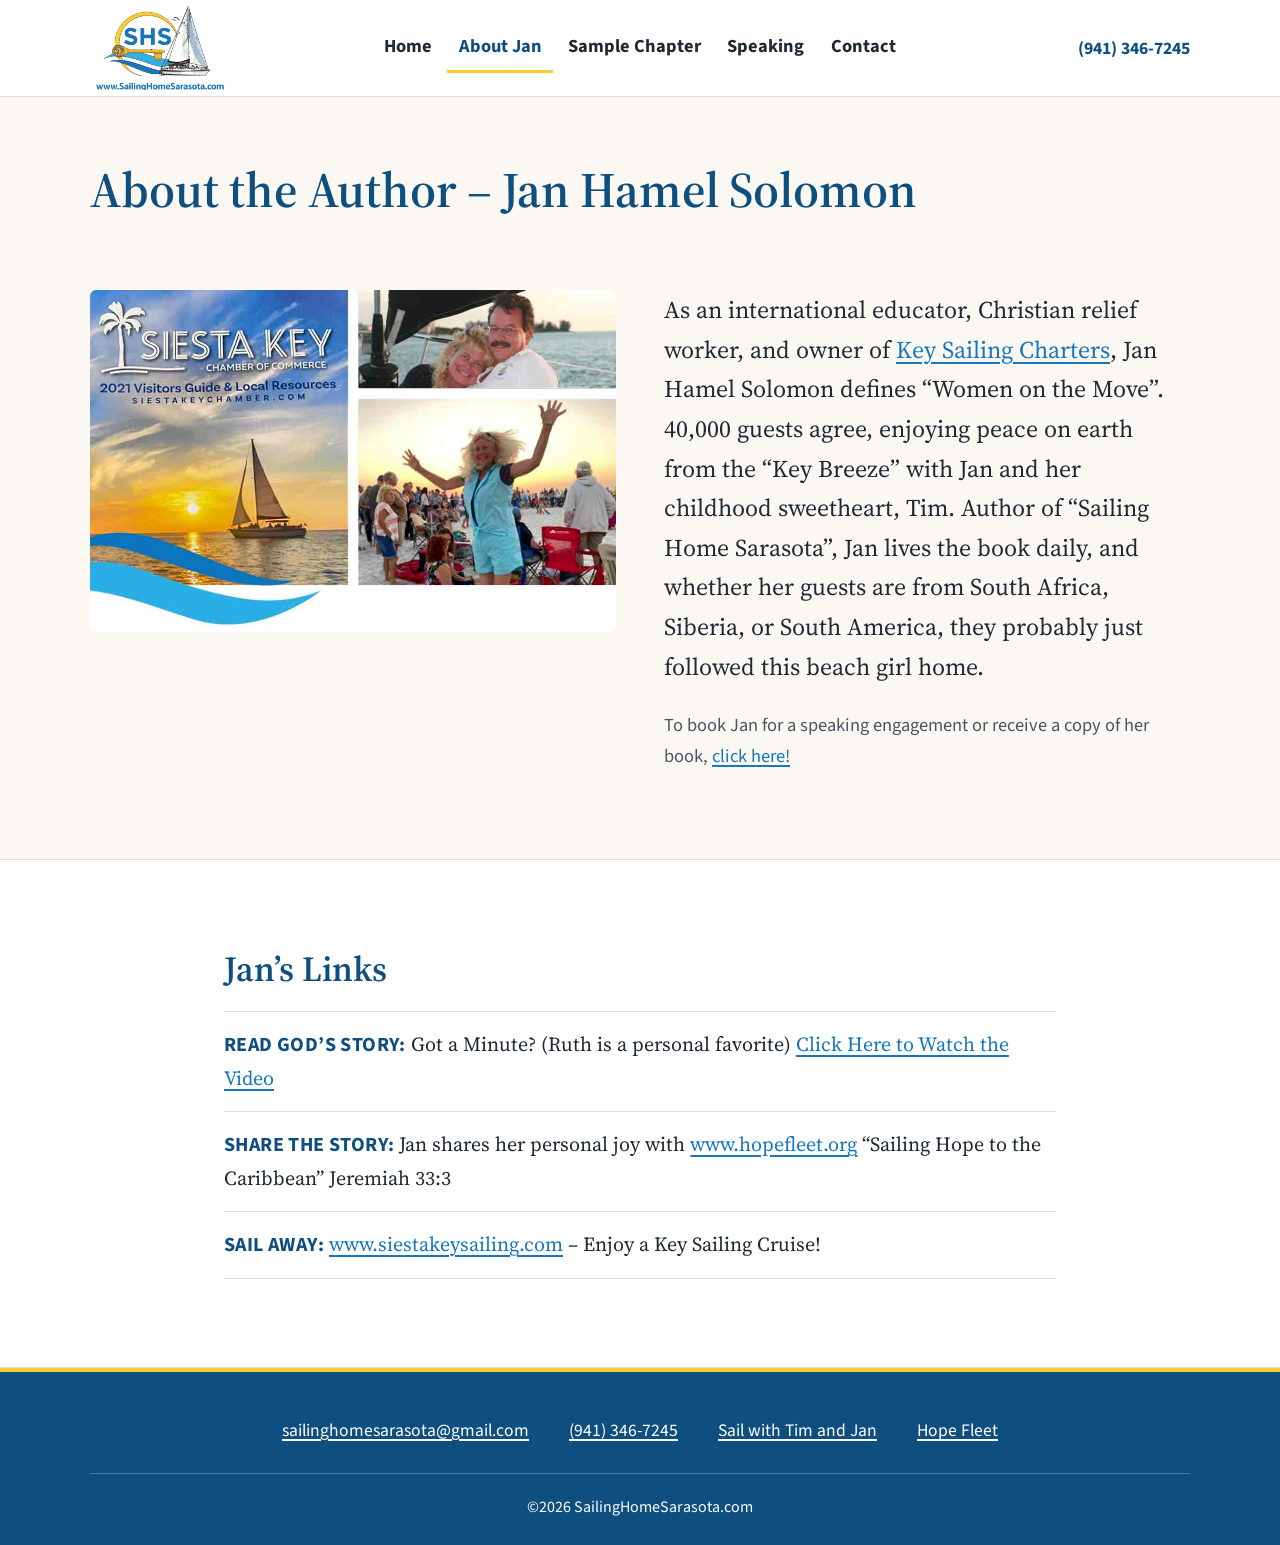
==== about-jan-solomon/index.html @ 573b9d3a "Prepare Cloudflare Pages: Speaking and Contact forms, 404, sitemap - functions/api/contact.js: Speak" ====
<!doctype html>
<html lang="en" class="no-js">
<head>
<meta charset="utf-8">
<meta name="viewport" content="width=device-width, initial-scale=1">
<meta name="robots" content="noindex, nofollow">
<title>About Jan Solomon | Sailing Home Sarasota</title>
<meta name="description" content="As an international educator, Christian relief worker, and owner of Key Sailing Charters, Jan Hamel Solomon defines “Women on the Move”.">
<link rel="icon" href="data:,">
<link rel="preconnect" href="https://fonts.googleapis.com">
<link rel="preconnect" href="https://fonts.gstatic.com" crossorigin>
<link rel="stylesheet" href="https://fonts.googleapis.com/css2?family=Source+Sans+3:ital,wght@0,400;0,600;0,700;1,400&amp;family=Source+Serif+4:ital,opsz,wght@0,8..60,400;0,8..60,600;0,8..60,700;1,8..60,400;1,8..60,700&amp;display=swap">
<link rel="stylesheet" href="../style.css?v=4">
<script src="../js/main.js?v=4" defer></script>
</head>
<body>
<a class="skip" href="#main">Skip to content</a>
<header class="site-header">
  <div class="wrap header-in">
    <a class="logo" href="../"><img src="../images/SHS-logo2.png" width="500" height="300" alt="Sailing Home Sarasota"></a>
    <nav id="site-nav" class="site-nav" aria-label="Main">
      <ul>
        <li><a href=".././">Home</a></li>
        <li><a href="../about-jan-solomon/" aria-current="page">About Jan</a></li>
        <li><a href="../sample-chapter/">Sample Chapter</a></li>
        <li><a href="../speaking/">Speaking</a></li>
        <li><a href="../contact-us/">Contact</a></li>
      </ul>
    </nav>
    <div class="header-end"><a class="header-phone" href="tel:+19413467245">(941) 346-7245</a></div>
    <button class="menu-btn" type="button" aria-expanded="false" aria-controls="site-nav"><svg class="icon" viewBox="0 0 24 24" fill="none" stroke="currentColor" stroke-width="2.25" stroke-linecap="round" aria-hidden="true"><path d="M4 6h16M4 12h16M4 18h16"/></svg>Menu</button>
  </div>
</header>
<main id="main">
<div class="page-head wrap">
  <h1>About the Author – Jan Hamel Solomon</h1>
</div>

<section class="section">
  <div class="wrap split" style="align-items:start">
    <figure class="photo" style="margin:0">
      <img src="../images/About-Jan-Solomon.jpg" width="1000" height="649" alt="Jan Hamel Solomon with Tim aboard the Key Breeze, and on Siesta Beach">
    </figure>
    <div>
      <p class="lede" style="color:var(--ink)">As an international educator, Christian relief worker, and owner of <a href="https://zorronielsen.github.io/key-sailing-site/">Key Sailing Charters</a>, Jan Hamel Solomon defines “Women on the Move”. 40,000 guests agree, enjoying peace on earth from the “Key Breeze” with Jan and her childhood sweetheart, Tim. Author of “Sailing Home Sarasota”, Jan lives the book daily, and whether her guests are from South Africa, Siberia, or South America, they probably just followed this beach girl home.</p>
      <p class="note">To book Jan for a speaking engagement or receive a copy of her book, <a href="../contact-us/">click here!</a></p>
    </div>
  </div>
</section>

<section class="section white">
  <div class="wrap" style="max-width:min(100% - 2rem, 52rem)">
    <h2>Jan’s Links</h2>
    <ul class="links-list">
      <li><strong>READ GOD’S STORY:</strong> Got a Minute? (Ruth is a personal favorite) <a href="https://www.youtube.com/channel/UCC4gDoUAiDb6nnyF5Sh8-fA">Click Here to Watch the Video</a></li>
      <li><strong>SHARE THE STORY:</strong> Jan shares her personal joy with <a href="https://www.hopefleet.org">www.hopefleet.org</a> “Sailing Hope to the Caribbean” Jeremiah 33:3</li>
      <li><strong>SAIL AWAY:</strong> <a href="https://zorronielsen.github.io/key-sailing-site/">www.siestakeysailing.com</a> – Enjoy a Key Sailing Cruise!</li>
    </ul>
  </div>
</section>
</main>
<footer class="site-footer">
  <div class="wrap footer-grid">
    <p><a href="mailto:sailinghomesarasota@gmail.com">sailinghomesarasota@gmail.com</a></p>
    <p><a href="tel:+19413467245">(941) 346-7245</a></p>
    <p><a href="https://zorronielsen.github.io/key-sailing-site/">Sail with Tim and Jan</a></p>
    <p><a href="https://www.hopefleet.org">Hope Fleet</a></p>
  </div>
  <div class="wrap f-bottom"><p>©2026 SailingHomeSarasota.com</p></div>
</footer>
</body>
</html>
---- style.css ----
/* Sailing Home Sarasota — first version
   Same family as Key Sailing (fonts, sizes, layout), but calmer:
   warm paper background, serif reading text, colours from the SHS logo.
   Yellow is only a small accent (current menu item, footer rule). */

:root {
  --sea: #1876bc;        /* logo blue: headings, links, buttons */
  --sea-dark: #0f4f80;   /* hover, footer */
  --sun: #fecc2d;        /* logo yellow — small accents only */
  --ink: #1f2933;
  --ink-soft: #4a5562;
  --paper: #fbf8f3;      /* warm page background */
  --white: #ffffff;
  --line: #e3ddd2;

  --wrap: 1100px;
  --read: 38rem;         /* narrow column for long reading */
  --radius: 6px;
  --gap: clamp(1.5rem, 4vw, 3rem);
  --section: clamp(3rem, 7vw, 5.5rem);

  --serif: "Source Serif 4", Georgia, "Times New Roman", serif;
  --sans: "Source Sans 3", system-ui, -apple-system, "Segoe UI", Arial, sans-serif;
}

*, *::before, *::after { box-sizing: border-box; }

html { -webkit-text-size-adjust: 100%; scroll-padding-top: 7rem; }

body {
  margin: 0;
  background: var(--paper);
  color: var(--ink);
  font-family: var(--serif);
  font-size: 1.25rem;     /* 20px */
  line-height: 1.65;
}

img { max-width: 100%; height: auto; display: block; }

a { color: var(--sea); text-decoration-thickness: 1.5px; text-underline-offset: 0.18em; }
a:hover { color: var(--sea-dark); text-decoration-thickness: 2.5px; }

:focus-visible { outline: 3px solid var(--sea); outline-offset: 3px; }
.site-footer :focus-visible { outline-color: var(--sun); }

h1, h2, h3 {
  font-family: var(--serif);
  font-weight: 600;
  color: var(--sea-dark);
  line-height: 1.2;
  margin: 0 0 0.6em;
  text-wrap: balance;
}
h1 { font-size: clamp(2.1rem, 4.5vw, 3.1rem); }
h2 { font-size: clamp(1.7rem, 3vw, 2.2rem); }
h3 { font-size: 1.4rem; }

p { margin: 0 0 1em; text-wrap: pretty; }
p:last-child { margin-bottom: 0; }

.wrap { width: min(100% - 2rem, var(--wrap)); margin-inline: auto; }

.skip {
  position: absolute; left: 1rem; top: -4rem; z-index: 50;
  background: var(--sea); color: var(--white);
  padding: 0.6rem 1rem; border-radius: var(--radius); font-family: var(--sans);
}
.skip:focus { top: 1rem; }

.icon { width: 1.2em; height: 1.2em; flex: none; }

/* ---------- Buttons ---------- */

.btn {
  display: inline-flex; align-items: center; justify-content: center; gap: 0.5em;
  min-height: 3.25rem; padding: 0.7em 1.35em;
  border: 2px solid transparent; border-radius: var(--radius);
  font: 700 1.15rem/1.2 var(--sans);
  text-decoration: none; cursor: pointer; white-space: nowrap;
}
.btn:hover { text-decoration: none; }
.btn-sea { background: var(--sea); border-color: var(--sea); color: var(--white); }
.btn-sea:hover { background: var(--sea-dark); border-color: var(--sea-dark); color: var(--white); }
.btn-line { background: transparent; border-color: var(--sea); color: var(--sea); }
.btn-line:hover { background: var(--sea); color: var(--white); }
/* Amazon button until the link exists */
.btn-soon { background: transparent; border: 2px dashed #9aa5b1; color: var(--ink-soft); cursor: default; }
.btn-soon:hover { color: var(--ink-soft); }

.btn-row { display: flex; flex-wrap: wrap; gap: 0.75rem; }

/* ---------- Header (menu centred; hides on scroll down, returns on scroll up) ---------- */

.site-header {
  position: sticky; top: 0; z-index: 30;
  background: var(--white); border-bottom: 1px solid var(--line);
  transition: transform 0.25s ease, box-shadow 0.25s ease;
  font-family: var(--sans);
}
.site-header.is-hidden { transform: translateY(-100%); }
.site-header.is-raised { box-shadow: 0 2px 12px rgb(31 41 51 / 0.1); }
@media (prefers-reduced-motion: reduce) { .site-header { transition: none; } }

.header-in {
  display: grid; grid-template-columns: 1fr auto 1fr; align-items: center; column-gap: 1rem;
  min-height: 6rem;
}
.logo { justify-self: start; display: block; }
.logo img { width: 140px; height: auto; }

.site-nav ul { list-style: none; margin: 0; padding: 0; display: flex; gap: 0.25rem; }
.site-nav li { margin: 0; }
.site-nav a {
  display: block; padding: 0.55rem 0.7rem;
  color: var(--ink); font-size: 1.15rem; font-weight: 700; text-decoration: none; white-space: nowrap;
  border-bottom: 3px solid transparent;
}
.site-nav a:hover { color: var(--sea); border-bottom-color: var(--line); }
.site-nav a[aria-current="page"] { color: var(--sea-dark); border-bottom-color: var(--sun); }

.header-end { justify-self: end; }
.header-phone { font-weight: 700; font-size: 1.1rem; color: var(--sea-dark); text-decoration: none; white-space: nowrap; }
.header-phone:hover { text-decoration: underline; }

.menu-btn {
  display: none; align-items: center; gap: 0.5rem;
  min-height: 3rem; padding: 0.4rem 0.9rem;
  border: 2px solid var(--sea); border-radius: var(--radius);
  background: var(--white); color: var(--sea);
  font: 700 1.1rem var(--sans); cursor: pointer;
}

@media (max-width: 900px) {
  .header-in { display: flex; flex-wrap: wrap; gap: 0.75rem; min-height: 4.75rem; padding-block: 0.5rem; }
  .logo img { width: 105px; }
  .header-end { margin-left: auto; }
  .menu-btn { display: inline-flex; }
  .site-nav { order: 4; flex-basis: 100%; display: none; }
  .site-nav.is-open { display: block; }
  .site-nav ul { flex-direction: column; gap: 0; border-top: 1px solid var(--line); }
  .site-nav a { padding: 0.9rem 0.25rem; border-bottom: 1px solid var(--line); font-size: 1.2rem; }
  .site-nav a[aria-current="page"] { border-bottom-color: var(--line); box-shadow: inset 4px 0 0 var(--sun); padding-left: 0.9rem; }
  .no-js .site-nav { display: block; }
}
@media (max-width: 420px) {
  .header-phone { display: none; }
  .logo img { width: 95px; }
}

/* ---------- Sections ---------- */

.section { padding-block: var(--section); }
.white { background: var(--white); border-block: 1px solid var(--line); }

.page-head { padding-block: clamp(2.5rem, 6vw, 4rem) 0; }
.page-head + .section { padding-top: clamp(1.75rem, 4vw, 2.5rem); }

.lede { font-size: clamp(1.3rem, 2.2vw, 1.5rem); color: var(--ink-soft); }
.note { font-family: var(--sans); font-size: 1.15rem; color: var(--ink-soft); }

/* ---------- Home hero ---------- */

.hero-grid { display: grid; grid-template-columns: minmax(220px, 340px) 1fr; gap: var(--gap); align-items: center; }
.hero h1 { font-size: clamp(2.3rem, 5vw, 3.6rem); margin-bottom: 0.25em; }
.tagline-big {
  font-family: var(--sans); font-weight: 700; letter-spacing: 0.03em;
  color: var(--sea); font-size: clamp(1.15rem, 2vw, 1.35rem); margin-bottom: 1.25rem;
}
.hero .intro { font-size: clamp(1.3rem, 2.2vw, 1.5rem); line-height: 1.55; margin-bottom: 1.75rem; }
.hero .btn-row { margin-bottom: 1.25rem; }

/* Book cover placeholder until Jan sends the real cover */
.cover {
  aspect-ratio: 2 / 3; width: 100%;
  border-radius: 4px;
  box-shadow: 0 14px 30px rgb(31 41 51 / 0.18), 0 2px 6px rgb(31 41 51 / 0.12);
}
.cover-placeholder {
  display: grid; place-items: center; text-align: center;
  background: var(--white); border: 2px dashed #b9c2cc; box-shadow: none;
  font-family: var(--sans); color: #8a95a1; font-size: 1.05rem;
}
@media (max-width: 760px) {
  .hero-grid { grid-template-columns: 1fr; }
  .hero-cover { width: min(180px, 50%); margin-inline: auto; }
}
@media (max-width: 600px) {
  .hero .btn-row { flex-direction: column; }
  .hero .btn { width: 100%; }
}

/* ---------- Home: opening lines of the book ---------- */

.excerpt-in { max-width: var(--read); margin: 0 auto; text-align: center; }
.excerpt-in::before {
  content: ""; display: block; width: 64px; height: 4px; margin: 0 auto 2rem;
  background: var(--sun); border-radius: 2px;
}
.excerpt blockquote { margin: 0; font-size: clamp(1.4rem, 2.6vw, 1.75rem); line-height: 1.6; color: var(--ink); }
.excerpt figcaption { margin-top: 1.25rem; font-family: var(--sans); font-weight: 700; color: var(--sea); font-size: 1.1rem; }
.excerpt-cta { text-align: center; margin-top: 2rem; }

/* ---------- About teaser / about page ---------- */

.split { display: grid; grid-template-columns: 1fr 1fr; gap: var(--gap); align-items: center; }
@media (max-width: 860px) { .split { grid-template-columns: 1fr; } }
.photo img { width: 100%; border-radius: var(--radius); }

.links-list { list-style: none; margin: 0; padding: 0; }
.links-list li { padding: 1rem 0; border-bottom: 1px solid var(--line); }
.links-list li:first-child { border-top: 1px solid var(--line); }
.links-list strong { font-family: var(--sans); color: var(--sea-dark); letter-spacing: 0.02em; }

/* ---------- Sample chapter: long, comfortable reading ---------- */

.chapter { max-width: var(--read); margin-inline: auto; font-size: 1.3rem; line-height: 1.8; }
.chapter p { margin-bottom: 1.15em; }
.chapter h2 {
  font-size: clamp(1.45rem, 2.6vw, 1.75rem); letter-spacing: 0.02em;
  margin: 2.6em 0 1em; padding-top: 1.4em; border-top: 1px solid var(--line); text-align: center;
}
.chapter h3 { font-size: 1.4rem; margin: 2em 0 0.7em; color: var(--sea); }
.title-page { text-align: center; margin-bottom: 2.75rem; padding-bottom: 2rem; border-bottom: 1px solid var(--line); }
.book-title { font-size: clamp(1.9rem, 4vw, 2.5rem); font-weight: 700; font-style: italic; color: var(--sea-dark); line-height: 1.2; margin-bottom: 0.6rem; }
.book-byline { font-family: var(--sans); font-size: 1.15rem; color: var(--ink-soft); margin-bottom: 0.2rem; }
.chapter-end { max-width: var(--read); margin: 3.5rem auto 0; padding-top: 2rem; border-top: 1px solid var(--line); }

/* ---------- Forms ---------- */

.form { display: grid; gap: 1.25rem; max-width: 36rem; font-family: var(--sans); }
.form-2 { display: grid; grid-template-columns: 1fr 1fr; gap: 1.25rem; }
@media (max-width: 640px) { .form-2 { grid-template-columns: 1fr; } }
.field label { display: block; font-weight: 700; margin-bottom: 0.35rem; font-size: 1.15rem; }
.field input, .field textarea {
  width: 100%; min-height: 3.25rem; padding: 0.65rem 0.8rem;
  border: 2px solid #8a95a1; border-radius: var(--radius);
  font: inherit; font-size: 1.2rem; color: var(--ink); background: var(--white);
}
.field textarea { min-height: 9rem; resize: vertical; }
.field input:focus, .field textarea:focus { border-color: var(--sea); outline: 3px solid rgb(24 118 188 / 0.25); outline-offset: 0; }
.req { color: var(--ink-soft); font-weight: 400; font-size: 1rem; }
.form-done {
  padding: 1.25rem 1.5rem; border-radius: var(--radius);
  background: var(--sea); color: var(--white);
  font-family: var(--sans); font-size: 1.35rem; font-weight: 700;
}
.contact-list { list-style: none; padding: 0; margin: 0; font-family: var(--sans); }
.contact-list li { padding: 0.6rem 0; }

/* Honeypot field: hidden from people, bots fill it in */
.hp { position: absolute; left: -10000px; width: 1px; height: 1px; overflow: hidden; }
.cf-turnstile { min-height: 65px; }
.form-fail {
  margin-top: 1rem; padding: 1rem 1.25rem; border-radius: var(--radius);
  border: 2px solid var(--sea); background: var(--white); color: var(--ink);
  font-family: var(--sans); font-weight: 700;
}

/* ---------- Footer ---------- */

.site-footer {
  background: var(--sea-dark); color: var(--white);
  border-top: 4px solid var(--sun);
  padding-block: 2.75rem 1.5rem;
  font-family: var(--sans); font-size: 1.1rem;
}
.site-footer a { color: var(--white); }
.footer-grid { display: flex; flex-wrap: wrap; justify-content: center; gap: 0.75rem 2.5rem; text-align: center; }
.footer-grid p { margin: 0; }
.f-bottom { margin-top: 1.75rem; padding-top: 1.25rem; border-top: 1px solid rgb(255 255 255 / 0.25); text-align: center; font-size: 1rem; }

[hidden] { display: none !important; }
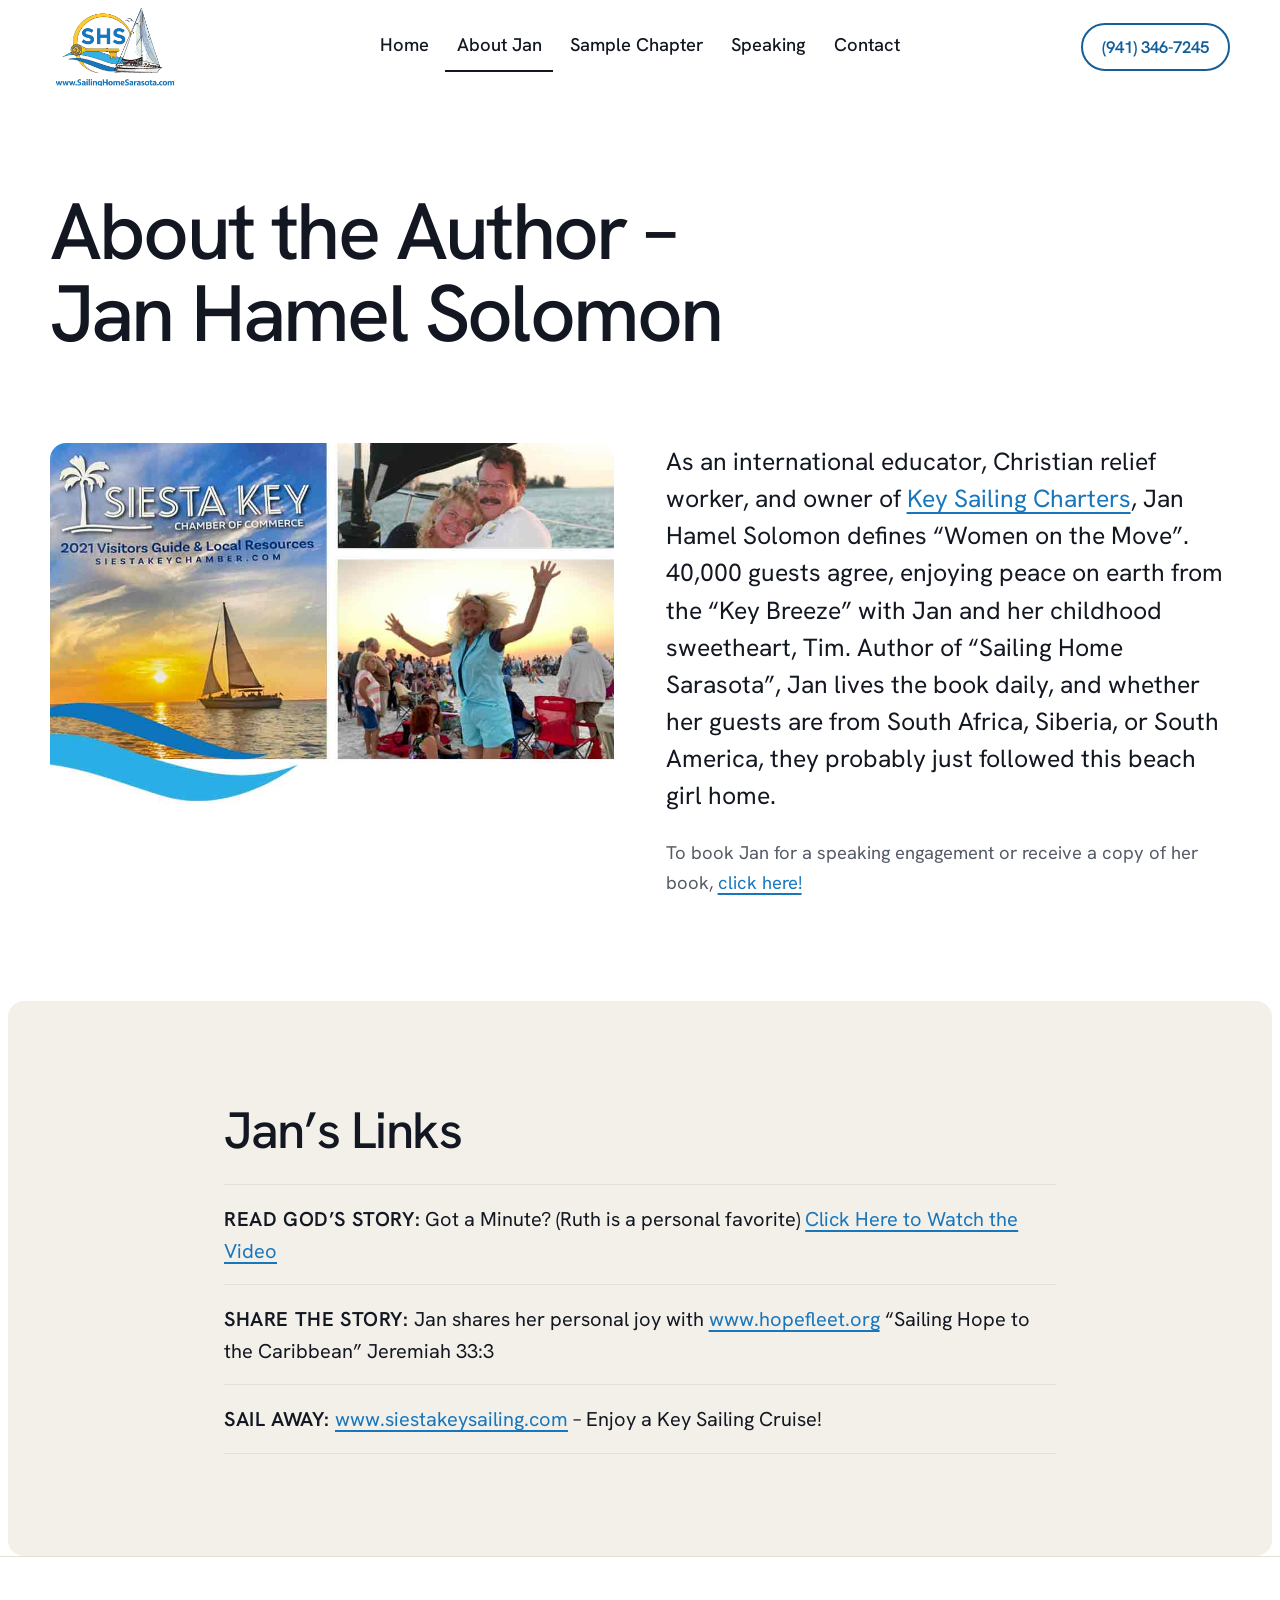
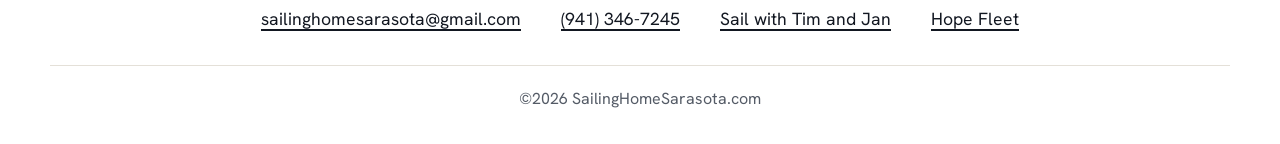
==== commit baf29ba9: "Restyle the book site to match the new Key Sailing design Same look as the new Key Sailing site: Han" ====
--- a/about-jan-solomon/index.html
+++ b/about-jan-solomon/index.html
@@ -9,9 +9,9 @@
 <link rel="icon" href="data:,">
 <link rel="preconnect" href="https://fonts.googleapis.com">
 <link rel="preconnect" href="https://fonts.gstatic.com" crossorigin>
-<link rel="stylesheet" href="https://fonts.googleapis.com/css2?family=Source+Sans+3:ital,wght@0,400;0,600;0,700;1,400&amp;family=Source+Serif+4:ital,opsz,wght@0,8..60,400;0,8..60,600;0,8..60,700;1,8..60,400;1,8..60,700&amp;display=swap">
-<link rel="stylesheet" href="../style.css?v=4">
-<script src="../js/main.js?v=4" defer></script>
+<link rel="stylesheet" href="https://fonts.googleapis.com/css2?family=Hanken+Grotesk:wght@400;500;600;700&amp;family=Source+Serif+4:ital,opsz,wght@0,8..60,400;0,8..60,600;1,8..60,400&amp;display=swap">
+<link rel="stylesheet" href="../style.css?v=7">
+<script src="../js/main.js?v=6" defer></script>
 </head>
 <body>
 <a class="skip" href="#main">Skip to content</a>
@@ -42,7 +42,7 @@
       <img src="../images/About-Jan-Solomon.jpg" width="1000" height="649" alt="Jan Hamel Solomon with Tim aboard the Key Breeze, and on Siesta Beach">
     </figure>
     <div>
-      <p class="lede" style="color:var(--ink)">As an international educator, Christian relief worker, and owner of <a href="https://zorronielsen.github.io/key-sailing-site/">Key Sailing Charters</a>, Jan Hamel Solomon defines “Women on the Move”. 40,000 guests agree, enjoying peace on earth from the “Key Breeze” with Jan and her childhood sweetheart, Tim. Author of “Sailing Home Sarasota”, Jan lives the book daily, and whether her guests are from South Africa, Siberia, or South America, they probably just followed this beach girl home.</p>
+      <p class="lede" style="color:var(--ink)">As an international educator, Christian relief worker, and owner of <a href="https://key-sailing-site.pages.dev/">Key Sailing Charters</a>, Jan Hamel Solomon defines “Women on the Move”. 40,000 guests agree, enjoying peace on earth from the “Key Breeze” with Jan and her childhood sweetheart, Tim. Author of “Sailing Home Sarasota”, Jan lives the book daily, and whether her guests are from South Africa, Siberia, or South America, they probably just followed this beach girl home.</p>
       <p class="note">To book Jan for a speaking engagement or receive a copy of her book, <a href="../contact-us/">click here!</a></p>
     </div>
   </div>
@@ -54,7 +54,7 @@
     <ul class="links-list">
       <li><strong>READ GOD’S STORY:</strong> Got a Minute? (Ruth is a personal favorite) <a href="https://www.youtube.com/channel/UCC4gDoUAiDb6nnyF5Sh8-fA">Click Here to Watch the Video</a></li>
       <li><strong>SHARE THE STORY:</strong> Jan shares her personal joy with <a href="https://www.hopefleet.org">www.hopefleet.org</a> “Sailing Hope to the Caribbean” Jeremiah 33:3</li>
-      <li><strong>SAIL AWAY:</strong> <a href="https://zorronielsen.github.io/key-sailing-site/">www.siestakeysailing.com</a> – Enjoy a Key Sailing Cruise!</li>
+      <li><strong>SAIL AWAY:</strong> <a href="https://key-sailing-site.pages.dev/">www.siestakeysailing.com</a> – Enjoy a Key Sailing Cruise!</li>
     </ul>
   </div>
 </section>
@@ -63,7 +63,7 @@
   <div class="wrap footer-grid">
     <p><a href="mailto:sailinghomesarasota@gmail.com">sailinghomesarasota@gmail.com</a></p>
     <p><a href="tel:+19413467245">(941) 346-7245</a></p>
-    <p><a href="https://zorronielsen.github.io/key-sailing-site/">Sail with Tim and Jan</a></p>
+    <p><a href="https://key-sailing-site.pages.dev/">Sail with Tim and Jan</a></p>
     <p><a href="https://www.hopefleet.org">Hope Fleet</a></p>
   </div>
   <div class="wrap f-bottom"><p>©2026 SailingHomeSarasota.com</p></div>
--- a/style.css
+++ b/style.css
@@ -1,26 +1,29 @@
-/* Sailing Home Sarasota — first version
-   Same family as Key Sailing (fonts, sizes, layout), but calmer:
-   warm paper background, serif reading text, colours from the SHS logo.
-   Yellow is only a small accent (current menu item, footer rule). */
+/* Sailing Home Sarasota — second design (October 2026).
+   Same look as the new Key Sailing site (lightshiprv.com style): white page,
+   one clean sans-serif (Hanken Grotesk), very large headings, rounded photos,
+   warm beige panels, rounded buttons, light footer. Its own accent is the blue
+   from the SHS logo. The book's own words (opening lines, sample chapter) stay
+   in a serif so they read like a book. 20 px text, no animations. */
 
 :root {
-  --sea: #1876bc;        /* logo blue: headings, links, buttons */
-  --sea-dark: #0f4f80;   /* hover, footer */
-  --sun: #fecc2d;        /* logo yellow — small accents only */
-  --ink: #1f2933;
-  --ink-soft: #4a5562;
-  --paper: #fbf8f3;      /* warm page background */
+  --ink: #121721;         /* text and headings */
+  --ink-soft: #545b66;    /* secondary text */
+  --accent: #145f99;      /* buttons (SHS logo blue, a shade deeper) */
+  --accent-dark: #0e4672; /* button hover */
+  --sea: #1876bc;         /* SHS logo blue: links */
+  --sun: #fecc2d;         /* SHS logo yellow: one small rule above the opening lines */
+  --line: #e4e0d8;        /* warm hairlines */
+  --beige: #f3f0ea;       /* quiet panels */
   --white: #ffffff;
-  --line: #e3ddd2;
-
-  --wrap: 1100px;
-  --read: 38rem;         /* narrow column for long reading */
-  --radius: 6px;
-  --gap: clamp(1.5rem, 4vw, 3rem);
-  --section: clamp(3rem, 7vw, 5.5rem);
-
-  --serif: "Source Serif 4", Georgia, "Times New Roman", serif;
-  --sans: "Source Sans 3", system-ui, -apple-system, "Segoe UI", Arial, sans-serif;
+
+  --wrap: 1180px;
+  --read: 40rem;          /* reading column */
+  --radius: 16px;
+  --gap: clamp(1.5rem, 4vw, 4rem);
+  --section: clamp(4rem, 8vw, 7rem);
+
+  --font: "Hanken Grotesk", system-ui, -apple-system, "Segoe UI", Arial, sans-serif;
+  --book: "Source Serif 4", Georgia, "Times New Roman", serif;
 }
 
 *, *::before, *::after { box-sizing: border-box; }
@@ -29,63 +32,64 @@
 
 body {
   margin: 0;
-  background: var(--paper);
+  background: var(--white);
   color: var(--ink);
-  font-family: var(--serif);
+  font-family: var(--font);
   font-size: 1.25rem;     /* 20px */
-  line-height: 1.65;
+  line-height: 1.6;
 }
 
 img { max-width: 100%; height: auto; display: block; }
 
-a { color: var(--sea); text-decoration-thickness: 1.5px; text-underline-offset: 0.18em; }
-a:hover { color: var(--sea-dark); text-decoration-thickness: 2.5px; }
+a { color: var(--sea); text-decoration-thickness: 1.5px; text-underline-offset: 0.2em; }
+a:hover { color: var(--accent-dark); text-decoration-thickness: 2.5px; }
 
 :focus-visible { outline: 3px solid var(--sea); outline-offset: 3px; }
-.site-footer :focus-visible { outline-color: var(--sun); }
 
 h1, h2, h3 {
-  font-family: var(--serif);
-  font-weight: 600;
-  color: var(--sea-dark);
-  line-height: 1.2;
-  margin: 0 0 0.6em;
+  font-weight: 500;
+  color: var(--ink);
+  line-height: 1.08;
+  letter-spacing: -0.025em;
+  margin: 0 0 0.5em;
   text-wrap: balance;
 }
-h1 { font-size: clamp(2.1rem, 4.5vw, 3.1rem); }
-h2 { font-size: clamp(1.7rem, 3vw, 2.2rem); }
-h3 { font-size: 1.4rem; }
+h1 { font-size: clamp(2.3rem, 4.8vw, 4.25rem); }
+h2 { font-size: clamp(2rem, 4vw, 3.25rem); }
+h3 { font-size: 1.5rem; letter-spacing: -0.01em; }
 
 p { margin: 0 0 1em; text-wrap: pretty; }
 p:last-child { margin-bottom: 0; }
-
-.wrap { width: min(100% - 2rem, var(--wrap)); margin-inline: auto; }
+figure { margin: 0; }
+
+.wrap { width: min(100% - 3rem, var(--wrap)); margin-inline: auto; }
+@media (max-width: 480px) { .wrap { width: min(100% - 2rem, var(--wrap)); } }
 
 .skip {
   position: absolute; left: 1rem; top: -4rem; z-index: 50;
-  background: var(--sea); color: var(--white);
-  padding: 0.6rem 1rem; border-radius: var(--radius); font-family: var(--sans);
+  background: var(--accent); color: var(--white);
+  padding: 0.6rem 1rem; border-radius: 999px;
 }
 .skip:focus { top: 1rem; }
 
 .icon { width: 1.2em; height: 1.2em; flex: none; }
 
-/* ---------- Buttons ---------- */
+/* ---------- Buttons: rounded, big ---------- */
 
 .btn {
   display: inline-flex; align-items: center; justify-content: center; gap: 0.5em;
-  min-height: 3.25rem; padding: 0.7em 1.35em;
-  border: 2px solid transparent; border-radius: var(--radius);
-  font: 700 1.15rem/1.2 var(--sans);
+  min-height: 3.5rem; padding: 0.75em 1.6em;
+  border: 2px solid var(--accent); border-radius: 999px;
+  font: 600 1.15rem/1.2 var(--font);
   text-decoration: none; cursor: pointer; white-space: nowrap;
 }
 .btn:hover { text-decoration: none; }
-.btn-sea { background: var(--sea); border-color: var(--sea); color: var(--white); }
-.btn-sea:hover { background: var(--sea-dark); border-color: var(--sea-dark); color: var(--white); }
-.btn-line { background: transparent; border-color: var(--sea); color: var(--sea); }
-.btn-line:hover { background: var(--sea); color: var(--white); }
+.btn-sea { background: var(--accent); color: var(--white); }
+.btn-sea:hover { background: var(--accent-dark); border-color: var(--accent-dark); color: var(--white); }
+.btn-line { background: var(--white); color: var(--accent); }
+.btn-line:hover { background: var(--accent); color: var(--white); }
 /* Amazon button until the link exists */
-.btn-soon { background: transparent; border: 2px dashed #9aa5b1; color: var(--ink-soft); cursor: default; }
+.btn-soon { background: transparent; border: 2px dashed #a9a397; color: var(--ink-soft); cursor: default; }
 .btn-soon:hover { color: var(--ink-soft); }
 
 .btn-row { display: flex; flex-wrap: wrap; gap: 0.75rem; }
@@ -94,53 +98,56 @@
 
 .site-header {
   position: sticky; top: 0; z-index: 30;
-  background: var(--white); border-bottom: 1px solid var(--line);
+  background: var(--white);
   transition: transform 0.25s ease, box-shadow 0.25s ease;
-  font-family: var(--sans);
 }
 .site-header.is-hidden { transform: translateY(-100%); }
-.site-header.is-raised { box-shadow: 0 2px 12px rgb(31 41 51 / 0.1); }
+.site-header.is-raised { box-shadow: 0 1px 0 var(--line), 0 6px 18px rgb(18 23 33 / 0.06); }
 @media (prefers-reduced-motion: reduce) { .site-header { transition: none; } }
 
 .header-in {
-  display: grid; grid-template-columns: 1fr auto 1fr; align-items: center; column-gap: 1rem;
-  min-height: 6rem;
+  display: grid; grid-template-columns: 1fr auto 1fr; align-items: center; column-gap: 1.5rem;
+  min-height: 5.75rem; padding-block: 0.5rem;
 }
 .logo { justify-self: start; display: block; }
-.logo img { width: 140px; height: auto; }
-
-.site-nav ul { list-style: none; margin: 0; padding: 0; display: flex; gap: 0.25rem; }
+.logo img { width: 130px; height: auto; }
+
+.site-nav ul { list-style: none; margin: 0; padding: 0; display: flex; gap: 0.35rem; }
 .site-nav li { margin: 0; }
 .site-nav a {
   display: block; padding: 0.55rem 0.7rem;
-  color: var(--ink); font-size: 1.15rem; font-weight: 700; text-decoration: none; white-space: nowrap;
-  border-bottom: 3px solid transparent;
-}
-.site-nav a:hover { color: var(--sea); border-bottom-color: var(--line); }
-.site-nav a[aria-current="page"] { color: var(--sea-dark); border-bottom-color: var(--sun); }
+  color: var(--ink); font-size: 1.15rem; font-weight: 500; text-decoration: none; white-space: nowrap;
+  border-bottom: 2px solid transparent;
+}
+.site-nav a:hover { color: var(--ink); border-bottom-color: var(--ink); }
+.site-nav a[aria-current="page"] { border-bottom-color: var(--ink); }
 
 .header-end { justify-self: end; }
-.header-phone { font-weight: 700; font-size: 1.1rem; color: var(--sea-dark); text-decoration: none; white-space: nowrap; }
-.header-phone:hover { text-decoration: underline; }
+.header-phone {
+  display: inline-flex; align-items: center; min-height: 3rem; padding: 0.4rem 1.2rem;
+  border: 2px solid var(--accent); border-radius: 999px;
+  font-weight: 600; font-size: 1.05rem; color: var(--accent); text-decoration: none; white-space: nowrap;
+}
+.header-phone:hover { background: var(--accent); color: var(--white); text-decoration: none; }
 
 .menu-btn {
   display: none; align-items: center; gap: 0.5rem;
-  min-height: 3rem; padding: 0.4rem 0.9rem;
-  border: 2px solid var(--sea); border-radius: var(--radius);
-  background: var(--white); color: var(--sea);
-  font: 700 1.1rem var(--sans); cursor: pointer;
+  min-height: 3rem; padding: 0.4rem 1rem;
+  border: 2px solid var(--accent); border-radius: 999px;
+  background: var(--white); color: var(--accent);
+  font: 600 1.1rem var(--font); cursor: pointer;
 }
 
 @media (max-width: 900px) {
-  .header-in { display: flex; flex-wrap: wrap; gap: 0.75rem; min-height: 4.75rem; padding-block: 0.5rem; }
+  .header-in { display: flex; flex-wrap: wrap; gap: 0.75rem; min-height: 5rem; }
   .logo img { width: 105px; }
   .header-end { margin-left: auto; }
   .menu-btn { display: inline-flex; }
   .site-nav { order: 4; flex-basis: 100%; display: none; }
   .site-nav.is-open { display: block; }
   .site-nav ul { flex-direction: column; gap: 0; border-top: 1px solid var(--line); }
-  .site-nav a { padding: 0.9rem 0.25rem; border-bottom: 1px solid var(--line); font-size: 1.2rem; }
-  .site-nav a[aria-current="page"] { border-bottom-color: var(--line); box-shadow: inset 4px 0 0 var(--sun); padding-left: 0.9rem; }
+  .site-nav a { padding: 0.95rem 0.25rem; border-bottom: 1px solid var(--line); font-size: 1.25rem; }
+  .site-nav a[aria-current="page"] { border-bottom-color: var(--line); box-shadow: inset 4px 0 0 var(--ink); padding-left: 0.9rem; }
   .no-js .site-nav { display: block; }
 }
 @media (max-width: 420px) {
@@ -151,123 +158,111 @@
 /* ---------- Sections ---------- */
 
 .section { padding-block: var(--section); }
-.white { background: var(--white); border-block: 1px solid var(--line); }
-
-.page-head { padding-block: clamp(2.5rem, 6vw, 4rem) 0; }
-.page-head + .section { padding-top: clamp(1.75rem, 4vw, 2.5rem); }
-
-.lede { font-size: clamp(1.3rem, 2.2vw, 1.5rem); color: var(--ink-soft); }
-.note { font-family: var(--sans); font-size: 1.15rem; color: var(--ink-soft); }
-
-/* ---------- Home hero ---------- */
-
-.hero-grid { display: grid; grid-template-columns: minmax(220px, 340px) 1fr; gap: var(--gap); align-items: center; }
-.hero h1 { font-size: clamp(2.3rem, 5vw, 3.6rem); margin-bottom: 0.25em; }
-.tagline-big {
-  font-family: var(--sans); font-weight: 700; letter-spacing: 0.03em;
-  color: var(--sea); font-size: clamp(1.15rem, 2vw, 1.35rem); margin-bottom: 1.25rem;
-}
-.hero .intro { font-size: clamp(1.3rem, 2.2vw, 1.5rem); line-height: 1.55; margin-bottom: 1.75rem; }
+/* quiet beige panel, inset from the screen edge and rounded */
+.white { background: var(--beige); border-radius: var(--radius); margin-inline: 0.5rem; }
+
+.page-head { padding-block: clamp(3rem, 8vw, 6rem) 0; }
+.page-head h1 { font-size: clamp(2.6rem, 6.4vw, 5rem); line-height: 1.03; letter-spacing: -0.035em; margin-bottom: 0.4em; }
+.page-head + .section { padding-top: clamp(2rem, 5vw, 3.5rem); }
+
+.lede { font-size: clamp(1.3rem, 2.2vw, 1.55rem); line-height: 1.5; color: var(--ink-soft); }
+.note { font-size: 1.15rem; color: var(--ink-soft); }
+
+/* ---------- Home hero: the cover in a beige frame + very large title ---------- */
+
+.hero-grid { display: grid; grid-template-columns: minmax(260px, 420px) 1fr; gap: var(--gap); align-items: center; }
+.hero-cover { background: var(--beige); border-radius: var(--radius); padding: clamp(1.5rem, 4vw, 3rem); }
+.hero h1 { font-size: clamp(2.75rem, 6.4vw, 5.5rem); line-height: 1.02; letter-spacing: -0.035em; margin-bottom: 0.3em; }
+.tagline-big { font-weight: 600; letter-spacing: 0.04em; color: var(--sea); font-size: clamp(1.15rem, 2vw, 1.35rem); margin-bottom: 1.25rem; }
+.hero .intro { font-size: clamp(1.3rem, 2.2vw, 1.55rem); line-height: 1.5; margin-bottom: 2rem; max-width: 34em; }
 .hero .btn-row { margin-bottom: 1.25rem; }
 
-/* Book cover placeholder until Jan sends the real cover */
+/* Book cover */
 .cover {
-  aspect-ratio: 2 / 3; width: 100%;
-  border-radius: 4px;
-  box-shadow: 0 14px 30px rgb(31 41 51 / 0.18), 0 2px 6px rgb(31 41 51 / 0.12);
-}
-.cover-placeholder {
-  display: grid; place-items: center; text-align: center;
-  background: var(--white); border: 2px dashed #b9c2cc; box-shadow: none;
-  font-family: var(--sans); color: #8a95a1; font-size: 1.05rem;
+  aspect-ratio: 2 / 3; width: 100%; height: auto;
+  border-radius: 6px;
+  box-shadow: 0 18px 36px rgb(18 23 33 / 0.18), 0 2px 6px rgb(18 23 33 / 0.1);
 }
 @media (max-width: 760px) {
   .hero-grid { grid-template-columns: 1fr; }
-  .hero-cover { width: min(180px, 50%); margin-inline: auto; }
+  .hero-cover { width: min(320px, 100%); margin-inline: auto; padding: 1.5rem 2.5rem; }
 }
 @media (max-width: 600px) {
   .hero .btn-row { flex-direction: column; }
   .hero .btn { width: 100%; }
 }
 
-/* ---------- Home: opening lines of the book ---------- */
-
-.excerpt-in { max-width: var(--read); margin: 0 auto; text-align: center; }
+/* ---------- Home: opening lines of the book (in the book's serif) ---------- */
+
+.excerpt-in { max-width: 44rem; margin: 0 auto; text-align: center; }
 .excerpt-in::before {
   content: ""; display: block; width: 64px; height: 4px; margin: 0 auto 2rem;
   background: var(--sun); border-radius: 2px;
 }
-.excerpt blockquote { margin: 0; font-size: clamp(1.4rem, 2.6vw, 1.75rem); line-height: 1.6; color: var(--ink); }
-.excerpt figcaption { margin-top: 1.25rem; font-family: var(--sans); font-weight: 700; color: var(--sea); font-size: 1.1rem; }
-.excerpt-cta { text-align: center; margin-top: 2rem; }
+.excerpt blockquote { margin: 0; font-family: var(--book); font-style: italic; font-size: clamp(1.5rem, 2.8vw, 2rem); line-height: 1.5; color: var(--ink); }
+.excerpt figcaption { margin-top: 1.5rem; font-weight: 600; color: var(--ink-soft); font-size: 1.1rem; }
+.excerpt-cta { text-align: center; margin-top: 2.25rem; }
 
 /* ---------- About teaser / about page ---------- */
 
 .split { display: grid; grid-template-columns: 1fr 1fr; gap: var(--gap); align-items: center; }
+.split > * { min-width: 0; }
 @media (max-width: 860px) { .split { grid-template-columns: 1fr; } }
 .photo img { width: 100%; border-radius: var(--radius); }
 
 .links-list { list-style: none; margin: 0; padding: 0; }
-.links-list li { padding: 1rem 0; border-bottom: 1px solid var(--line); }
+.links-list li { padding: 1.1rem 0; border-bottom: 1px solid var(--line); }
 .links-list li:first-child { border-top: 1px solid var(--line); }
-.links-list strong { font-family: var(--sans); color: var(--sea-dark); letter-spacing: 0.02em; }
-
-/* ---------- Sample chapter: long, comfortable reading ---------- */
-
-.chapter { max-width: var(--read); margin-inline: auto; font-size: 1.3rem; line-height: 1.8; }
+.links-list strong { letter-spacing: 0.03em; font-weight: 600; }
+
+/* ---------- Sample chapter: long, comfortable reading in the book's serif ---------- */
+
+.chapter { max-width: var(--read); margin-inline: auto; font-family: var(--book); font-size: 1.3rem; line-height: 1.8; }
 .chapter p { margin-bottom: 1.15em; }
 .chapter h2 {
-  font-size: clamp(1.45rem, 2.6vw, 1.75rem); letter-spacing: 0.02em;
-  margin: 2.6em 0 1em; padding-top: 1.4em; border-top: 1px solid var(--line); text-align: center;
-}
-.chapter h3 { font-size: 1.4rem; margin: 2em 0 0.7em; color: var(--sea); }
-.title-page { text-align: center; margin-bottom: 2.75rem; padding-bottom: 2rem; border-bottom: 1px solid var(--line); }
-.book-title { font-size: clamp(1.9rem, 4vw, 2.5rem); font-weight: 700; font-style: italic; color: var(--sea-dark); line-height: 1.2; margin-bottom: 0.6rem; }
-.book-byline { font-family: var(--sans); font-size: 1.15rem; color: var(--ink-soft); margin-bottom: 0.2rem; }
+  font-family: var(--font); font-size: clamp(1.6rem, 3vw, 2.1rem); letter-spacing: -0.02em;
+  margin: 2.4em 0 1em; padding-top: 1.4em; border-top: 1px solid var(--line); text-align: center;
+}
+.chapter h3 { font-family: var(--font); font-size: 1.45rem; margin: 2em 0 0.7em; }
+.title-page { text-align: center; margin-bottom: 2.75rem; padding: 2.5rem 1.5rem; background: var(--beige); border-radius: var(--radius); }
+.book-title { font-family: var(--book); font-size: clamp(2rem, 4.4vw, 2.75rem); font-weight: 400; font-style: italic; color: var(--ink); line-height: 1.2; margin-bottom: 0.6rem; }
+.book-byline { font-family: var(--font); font-size: 1.15rem; color: var(--ink-soft); margin-bottom: 0.2rem; }
 .chapter-end { max-width: var(--read); margin: 3.5rem auto 0; padding-top: 2rem; border-top: 1px solid var(--line); }
 
 /* ---------- Forms ---------- */
 
-.form { display: grid; gap: 1.25rem; max-width: 36rem; font-family: var(--sans); }
+.form { display: grid; gap: 1.25rem; max-width: 36rem; }
 .form-2 { display: grid; grid-template-columns: 1fr 1fr; gap: 1.25rem; }
 @media (max-width: 640px) { .form-2 { grid-template-columns: 1fr; } }
-.field label { display: block; font-weight: 700; margin-bottom: 0.35rem; font-size: 1.15rem; }
+.field label { display: block; font-weight: 600; margin-bottom: 0.35rem; font-size: 1.15rem; }
 .field input, .field textarea {
-  width: 100%; min-height: 3.25rem; padding: 0.65rem 0.8rem;
-  border: 2px solid #8a95a1; border-radius: var(--radius);
+  width: 100%; min-height: 3.4rem; padding: 0.7rem 0.9rem;
+  border: 1.5px solid #a9a397; border-radius: 12px;
   font: inherit; font-size: 1.2rem; color: var(--ink); background: var(--white);
 }
 .field textarea { min-height: 9rem; resize: vertical; }
-.field input:focus, .field textarea:focus { border-color: var(--sea); outline: 3px solid rgb(24 118 188 / 0.25); outline-offset: 0; }
+.field input:focus, .field textarea:focus { border-color: var(--accent); outline: 3px solid rgb(20 95 153 / 0.2); outline-offset: 0; }
 .req { color: var(--ink-soft); font-weight: 400; font-size: 1rem; }
-.form-done {
-  padding: 1.25rem 1.5rem; border-radius: var(--radius);
-  background: var(--sea); color: var(--white);
-  font-family: var(--sans); font-size: 1.35rem; font-weight: 700;
-}
-.contact-list { list-style: none; padding: 0; margin: 0; font-family: var(--sans); }
-.contact-list li { padding: 0.6rem 0; }
+.form-done { padding: 1.25rem 1.5rem; border-radius: var(--radius); background: var(--accent); color: var(--white); font-size: 1.35rem; font-weight: 600; }
+.contact-list { list-style: none; padding: 0; margin: 0; }
+.contact-list li { padding: 0.8rem 0; border-top: 1px solid var(--line); }
+.contact-list li:last-child { border-bottom: 1px solid var(--line); }
 
 /* Honeypot field: hidden from people, bots fill it in */
 .hp { position: absolute; left: -10000px; width: 1px; height: 1px; overflow: hidden; }
 .cf-turnstile { min-height: 65px; }
-.form-fail {
-  margin-top: 1rem; padding: 1rem 1.25rem; border-radius: var(--radius);
-  border: 2px solid var(--sea); background: var(--white); color: var(--ink);
-  font-family: var(--sans); font-weight: 700;
-}
-
-/* ---------- Footer ---------- */
-
-.site-footer {
-  background: var(--sea-dark); color: var(--white);
-  border-top: 4px solid var(--sun);
-  padding-block: 2.75rem 1.5rem;
-  font-family: var(--sans); font-size: 1.1rem;
-}
-.site-footer a { color: var(--white); }
+.form-fail { margin-top: 1rem; padding: 1rem 1.25rem; border-radius: var(--radius); background: var(--beige); color: var(--ink); font-weight: 600; }
+
+/* ---------- Footer: light ---------- */
+
+.site-footer { border-top: 1px solid var(--line); padding-block: 3rem 2rem; font-size: 1.1rem; }
+.site-footer a { color: var(--ink); }
+.site-footer a:hover { color: var(--accent-dark); }
 .footer-grid { display: flex; flex-wrap: wrap; justify-content: center; gap: 0.75rem 2.5rem; text-align: center; }
 .footer-grid p { margin: 0; }
-.f-bottom { margin-top: 1.75rem; padding-top: 1.25rem; border-top: 1px solid rgb(255 255 255 / 0.25); text-align: center; font-size: 1rem; }
+.f-bottom { margin-top: 2rem; padding-top: 1.25rem; border-top: 1px solid var(--line); text-align: center; font-size: 1rem; color: var(--ink-soft); }
+
+/* Facebook video (portrait), embedded from Facebook, not downloaded */
+.fb-video { display: block; width: min(100%, 340px); height: auto; aspect-ratio: 340 / 604; border: 0; margin-inline: auto; border-radius: var(--radius); background: #000; }
 
 [hidden] { display: none !important; }
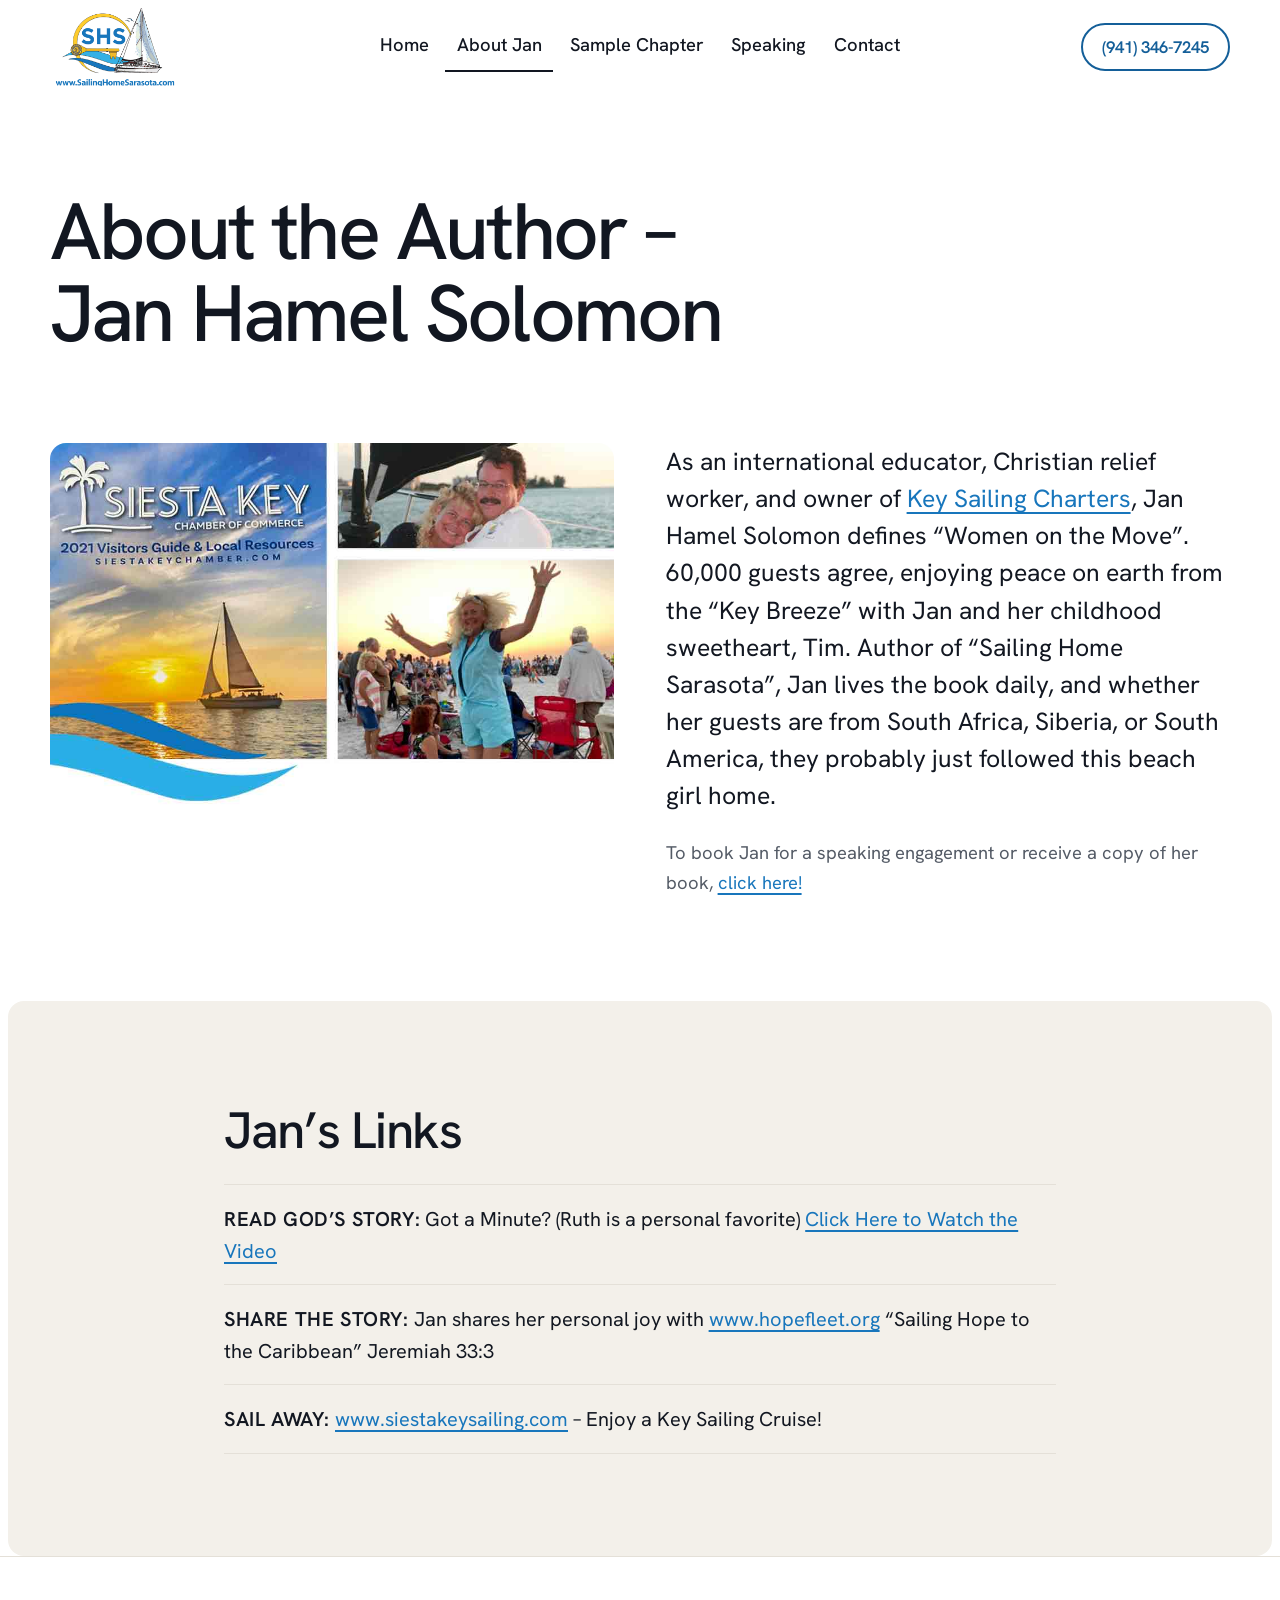
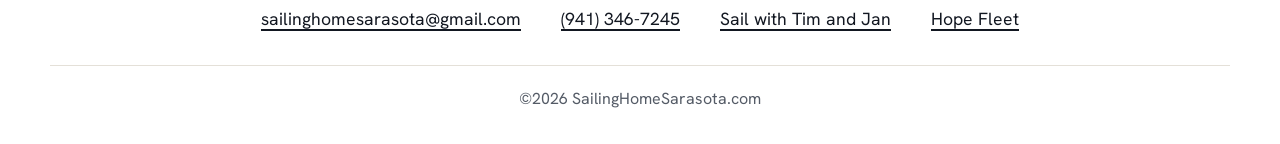
==== commit 448eec8e: "60,000 guests on Home and About Jan Jan's change of 12 Oct 2026 ("40,000 guests agree" becomes "60,0" ====
--- a/about-jan-solomon/index.html
+++ b/about-jan-solomon/index.html
@@ -42,7 +42,7 @@
       <img src="../images/About-Jan-Solomon.jpg" width="1000" height="649" alt="Jan Hamel Solomon with Tim aboard the Key Breeze, and on Siesta Beach">
     </figure>
     <div>
-      <p class="lede" style="color:var(--ink)">As an international educator, Christian relief worker, and owner of <a href="https://key-sailing-site.pages.dev/">Key Sailing Charters</a>, Jan Hamel Solomon defines “Women on the Move”. 40,000 guests agree, enjoying peace on earth from the “Key Breeze” with Jan and her childhood sweetheart, Tim. Author of “Sailing Home Sarasota”, Jan lives the book daily, and whether her guests are from South Africa, Siberia, or South America, they probably just followed this beach girl home.</p>
+      <p class="lede" style="color:var(--ink)">As an international educator, Christian relief worker, and owner of <a href="https://key-sailing-site.pages.dev/">Key Sailing Charters</a>, Jan Hamel Solomon defines “Women on the Move”. 60,000 guests agree, enjoying peace on earth from the “Key Breeze” with Jan and her childhood sweetheart, Tim. Author of “Sailing Home Sarasota”, Jan lives the book daily, and whether her guests are from South Africa, Siberia, or South America, they probably just followed this beach girl home.</p>
       <p class="note">To book Jan for a speaking engagement or receive a copy of her book, <a href="../contact-us/">click here!</a></p>
     </div>
   </div>
